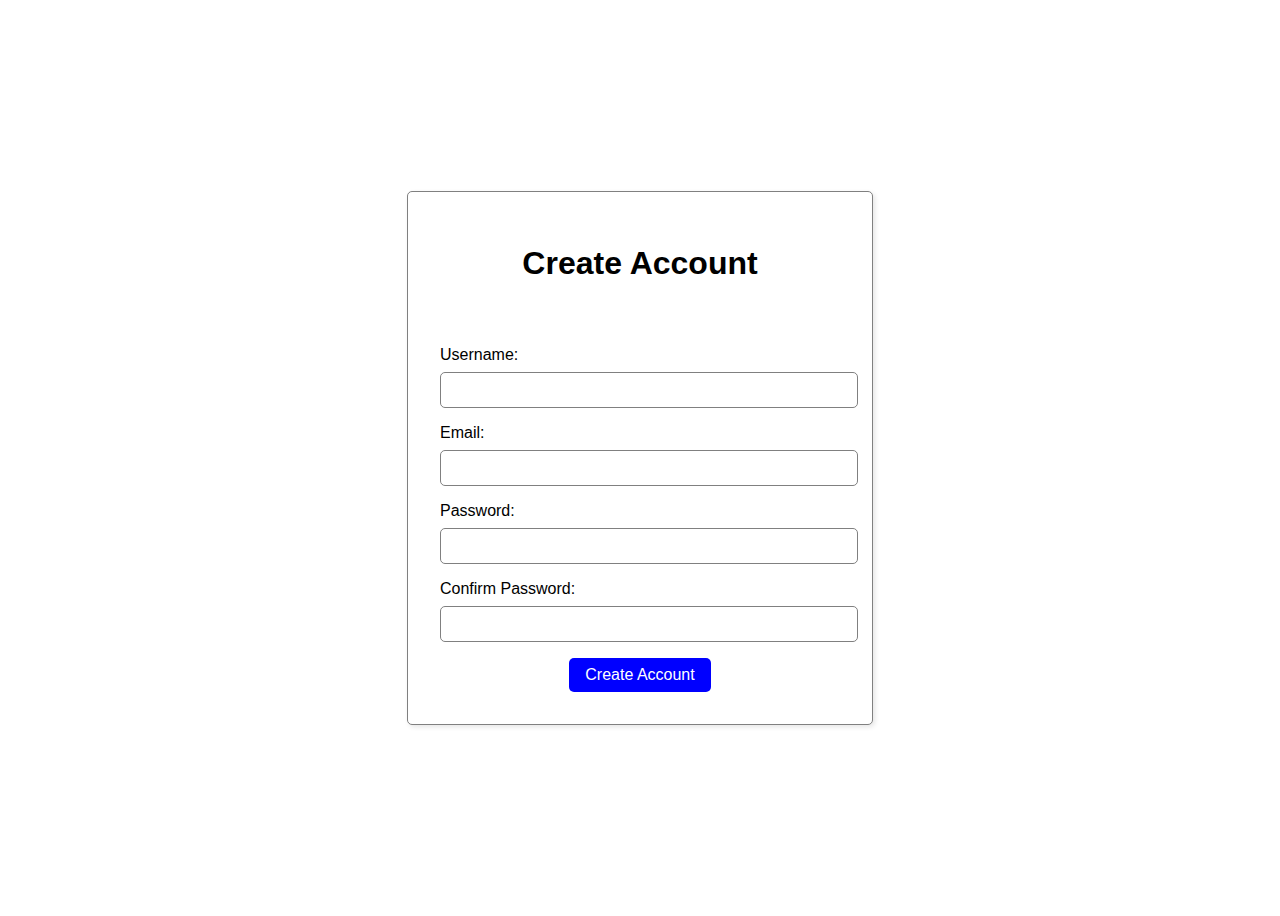
==== createaccount.html @ 853a8469 "added create account template" ====
<!DOCTYPE html>
<html>
  <head>
    <meta charset="UTF-8">
    <title>Create Account</title>
    <link rel="stylesheet" type="text/css" href="createaccountstyle.css">
  </head>
  <body>
    <div class="create-account-container">
      <h1>Create Account</h1>
      <form>
        <div class="form-group">
          <label for="username">Username:</label>
          <input type="text" id="username" name="username">
        </div>
        <div class="form-group">
          <label for="email">Email:</label>
          <input type="email" id="email" name="email">
        </div>
        <div class="form-group">
          <label for="password">Password:</label>
          <input type="password" id="password" name="password">
        </div>
        <div class="form-group">
          <label for="password-confirm">Confirm Password:</label>
          <input type="password" id="password-confirm" name="password-confirm">
        </div>
        <button type="submit">Create Account</button>
      </form>
    </div>
  </body>
</html>
---- createaccountstyle.css ----
body {
    font-family: Arial, sans-serif;
    display: flex;
    justify-content: center;
    align-items: center;
    height: 100vh;
  }
  
  .create-account-container {
    width: 400px;
    padding: 2em;
    background-color: white;
    border: 1px solid gray;
    box-shadow: 2px 2px 5px rgba(0, 0, 0, 0.1);
    border-radius: 5px;
  }
  
  h1 {
    text-align: center;
    margin-bottom: 2em;
  }
  
  form {
    display: flex;
    flex-direction: column;
    align-items: center;
  }
  
  .form-group {
    display: flex;
    flex-direction: column;
    margin-bottom: 1em;
    width: 100%;
  }
  
  label {
    margin-bottom: 0.5em;
  }
  
  input[type="text"],
  input[type="email"],
  input[type="password"] {
    padding: 0.5em;
    font-size: 1em;
    border: 1px solid gray;
    border-radius: 5px;
    width: 100%;
  }
  
  button[type="submit"] {
    background-color: blue;
    color: white;
    padding: 0.5em 1em;
    border: none;
    border-radius: 5px;
    font-size: 1em;
    cursor: pointer;
  }
  
  button[type="submit"]:hover {
    background-color: darkblue;
  }
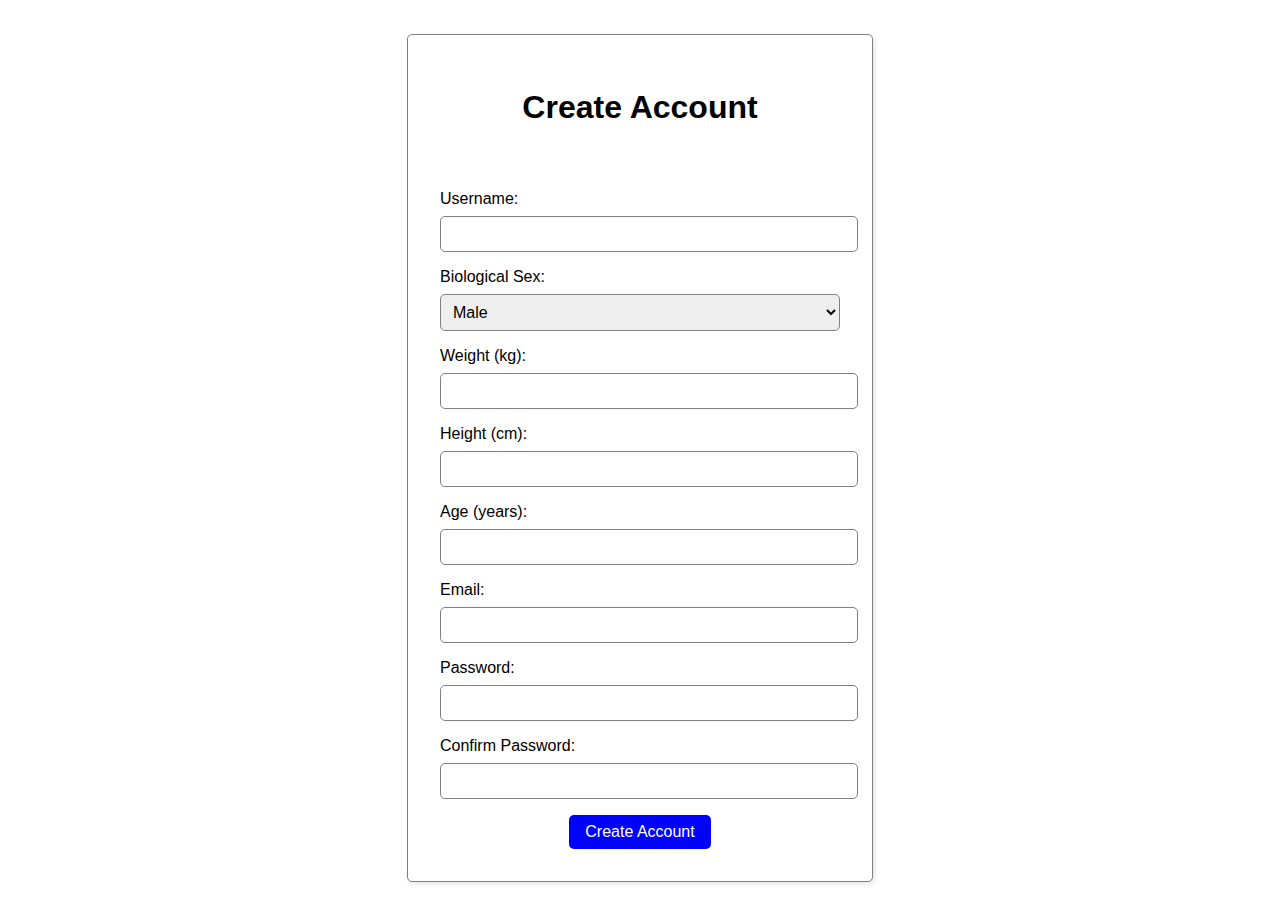
==== commit 607557dd: "added BMR form options to create account page" ====
--- a/createaccount.html
+++ b/createaccount.html
@@ -12,6 +12,25 @@
         <div class="form-group">
           <label for="username">Username:</label>
           <input type="text" id="username" name="username">
+        </div>
+        <div class="form-group">
+            <label for="sex">Biological Sex:</label>
+            <select name="sex" id="sex">
+                <option>Male</option>
+                <option>Female</option>
+            </select>
+        </div>
+        <div class="form-group">
+            <label for="weight">Weight (kg):</label>
+            <input type="number" id="weight" name="weight" min="0" max="500">
+        </div>
+        <div class="form-group">
+            <label for="height">Height (cm):</label>
+            <input type="number" id="height" name="height" min="0" max="500">
+        </div>
+        <div class="form-group">
+            <label for="age">Age (years):</label>
+            <input type="number" id="age" name="age" min="13" max="100">
         </div>
         <div class="form-group">
           <label for="email">Email:</label>
--- a/createaccountstyle.css
+++ b/createaccountstyle.css
@@ -39,7 +39,9 @@
   
   input[type="text"],
   input[type="email"],
-  input[type="password"] {
+  input[type="password"],
+  input[type="number"],
+  select {
     padding: 0.5em;
     font-size: 1em;
     border: 1px solid gray;
